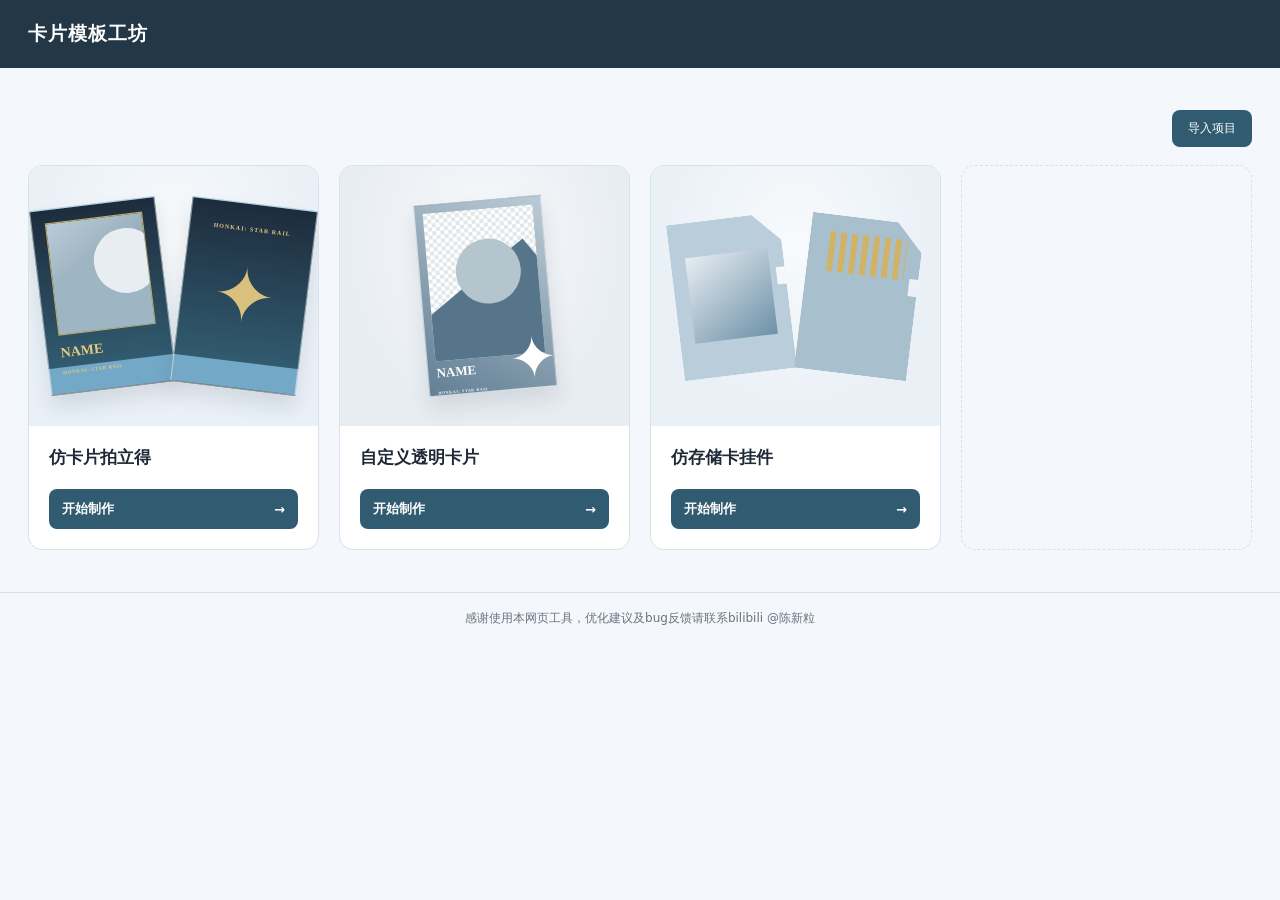
==== index.html @ 4f7d2baf "first commit" ====
<!doctype html><html lang="zh-CN"><head><meta charset="utf-8"><meta name="viewport" content="width=device-width,initial-scale=1"><title>卡片模板工坊</title><link rel="stylesheet" href="assets/studio.css"></head><body><header class="top"><h1>卡片模板工坊</h1></header><main id="home" class="home"><div class="directoryActions"><button id="importProject">导入项目</button></div><div class="templates"><article class="tile"><div class="thumb art" aria-hidden="true"><div class="sample"><div class="photo"></div><b>NAME</b><small>HONKAI: STAR RAIL</small></div><div class="sample back"></div></div><div class="tileBody"><h2>仿卡片拍立得</h2><button class="enter" data-open="polaroid">开始制作<span aria-hidden="true">→</span></button></div></article><article class="tile"><div class="thumb art art2" aria-hidden="true"><div class="sample custom"><div class="photo"></div><b>NAME</b><small>HONKAI: STAR RAIL</small><span class="star">✦</span></div></div><div class="tileBody"><h2>自定义透明卡片</h2><button class="enter" data-open="card">开始制作<span aria-hidden="true">→</span></button></div></article><article class="tile"><div class="thumb art" aria-hidden="true"><div class="storageSketch"><div class="picture"></div></div><div class="storageSketch backStorage"><div class="contacts"></div></div></div><div class="tileBody"><h2>仿存储卡挂件</h2><button class="enter" data-open="storage">开始制作<span aria-hidden="true">→</span></button></div></article><div class="empty" aria-hidden="true"></div></div></main><input id="unifiedProjectFile" type="file" accept=".json,application/json" hidden><section id="editor" class="editor" hidden><nav class="toolbar"><div class="left"><button id="goHome" class="backBtn">← 模板目录</button><span id="toolName" class="toolName"></span><button id="projectMenu" class="projectAction">项目</button><div class="historyActions"><button id="undoProject" title="撤回 Ctrl+Z" disabled aria-label="撤回">↶</button><button id="redoProject" title="重做 Ctrl+Y" disabled aria-label="重做">↷</button></div></div><div class="toolbarRight"><button id="saveProject" class="projectAction" hidden>保存项目</button><button id="openProject" class="projectAction" hidden>打开项目</button><div class="titleZoom"><label id="titleGuidesLabel" class="titleGuides" hidden><input id="titleGuides" type="checkbox" checked>显示参考线</label><button id="titleSize" class="titleSize" type="button">尺寸</button><label>预览</label><input id="titleZoomRange" type="range" min="20" max="500" value="100" aria-label="预览缩放"><input id="titleZoomNumber" type="number" min="20" max="500" value="100" aria-label="预览缩放百分比"><span>%</span><button id="titleFit">适应屏幕</button></div><button id="fullscreenBtn" class="fullscreenBtn">⛶ 全屏编辑</button><select class="quick" id="switchTool" aria-label="切换模板"><option value="polaroid">仿卡片拍立得</option><option value="card">自定义透明卡片</option><option value="storage">仿存储卡挂件</option></select></div></nav><div id="frames" class="framearea"></div></section><footer class="footer">感谢使用本网页工具，优化建议及bug反馈请联系bilibili @陈新粒</footer><script src="assets/studio.js"></script></body></html>
---- assets/studio.css ----
:root{--bg:#f4f7fb;--ink:#1f2937;--muted:#6b7280;--line:#d9e1ea;--accent:#315b70}*{box-sizing:border-box}body{margin:0;min-height:100dvh;background:var(--bg);color:var(--ink);font:14px system-ui,-apple-system,BlinkMacSystemFont,"Segoe UI",sans-serif;display:flex;flex-direction:column}button,select{font:inherit}button{cursor:pointer}.top{height:68px;flex-shrink:0;display:flex;align-items:center;padding:0 28px;background:#243746;color:white}.top h1{font-size:19px;letter-spacing:1px;font-weight:650;margin:0}.home{width:100%;max-width:1520px;margin:0 auto;padding:42px 28px;flex:1}.templates{display:grid;grid-template-columns:repeat(4,minmax(0,1fr));gap:20px}.tile{border:1px solid var(--line);border-radius:14px;background:#fff;overflow:hidden;min-width:0}.thumb{height:240px;display:flex;align-items:center;justify-content:center;gap:12px;background:#e8eef4;padding:24px}.thumb svg{height:100%;max-width:100%;display:block;filter:none}.tileBody{padding:20px}.tile h2{font-size:17px;font-weight:650;margin:0 0 20px}.enter{width:100%;border:0;border-radius:8px;background:#315b70;color:#fff;padding:11px 13px;text-align:left;display:flex;justify-content:space-between;align-items:center;font-weight:650;font-size:13px}.enter:hover{background:#26495c}.empty{border:1px dashed #d9e1ea;background:transparent;border-radius:14px;min-height:360px}.footer{flex-shrink:0;text-align:center;color:#6b7280;font-size:12px;line-height:1.8;padding:15px 18px;border-top:1px solid #d9e1ea}.editor{height:calc(100dvh - 121px);min-height:320px;display:flex;flex-direction:column}.toolbar{min-height:58px;display:flex;align-items:center;justify-content:space-between;gap:16px;padding:10px 24px;border-bottom:1px solid var(--line);background:#f4f7fb}.toolbar .left{display:flex;align-items:center;gap:18px}.backBtn{background:#e5edf5;color:#315b70;border:0;padding:9px 12px;font-size:12px;font-weight:650}.toolName{font-size:16px;font-weight:650}.quick{border:1px solid #d9e1ea;border-radius:0;background:#fff;padding:8px;color:#315b70;font-size:12px}.framearea{flex:1;min-height:0}.framearea iframe{display:block;width:100%;height:100%;border:0}button:focus-visible,select:focus-visible{outline:2px solid #5d97b3;outline-offset:3px}[hidden]{display:none!important}@media(max-width:1100px){.templates{gap:14px}.thumb{height:200px;padding:16px}.tileBody{padding:16px}.tile h2{font-size:15px}}@media(max-width:800px){.templates{grid-template-columns:repeat(2,minmax(0,1fr))}.home{padding:24px 18px}.thumb{height:220px}.top{padding:0 18px}.toolbar{padding:10px 14px}.toolbar .left{gap:10px}.toolName{font-size:13px}.footer{font-size:11px}.editor{height:calc(100dvh - 121px)}}@media(max-width:430px){.templates{grid-template-columns:1fr}.thumb{height:240px}.empty{min-height:180px}.quick{max-width:130px}}

.art{height:258px;background:#e9f0f6;display:flex;align-items:center;justify-content:center;gap:15px;overflow:hidden;position:relative}.art:before{content:'';position:absolute;inset:0;background:radial-gradient(ellipse at 50% 30%,#ffffffb0,transparent 70%)}.art2{background:#e8edf2}.sample{position:relative;width:126px;height:186px;background:linear-gradient(#1d2c3c 0%,#315b70 86%,#73a9c7 86%);box-shadow:0 12px 20px #24374620;border:1px solid #ffffff7a;transform:rotate(-7deg);padding:13px;color:#e4c97e}.sample .photo{height:113px;background:linear-gradient(145deg,#bacbd6,#718ea2);position:relative;overflow:hidden;border:1px solid #c6ac65}.photo:before{content:'';position:absolute;inset:40% -30% -30%;transform:rotate(-35deg);background:#9eb6c4}.photo:after{content:'';position:absolute;width:65px;height:65px;border-radius:50%;background:#e7edf1;left:45%;top:12%}.sample b{font:700 14px Georgia;display:block;margin-top:10px}.sample small{font:700 5px Georgia;letter-spacing:.6px}.back{transform:rotate(7deg);display:flex;align-items:center;justify-content:center}.back:before{content:'✦';font-size:75px;color:#dac07e}.back:after{content:'HONKAI: STAR RAIL';position:absolute;top:22px;font:700 6px Georgia;letter-spacing:1px}.sample.custom{width:128px;height:192px;transform:rotate(-5deg);background:linear-gradient(35deg,#627f94,#bccbd6);padding:8px;z-index:1;color:#fff}.custom .photo{height:148px;border:0;background:repeating-conic-gradient(#e2e7ea 0% 25%,#fff 0% 50%) 0/8px 8px}.custom .photo:before{background:#56758a;inset:50% -30% -20%}.custom .photo:after{background:#b5c5ce;top:20%;left:25%}.custom b{margin-top:4px;font-size:13px}.custom small{font-size:4px}.custom .star{position:absolute;font-size:58px;right:-4px;bottom:0;color:#fff;line-height:1}.backBtn{background:#e5edf5;color:#315b70;border:0;border-radius:9px;padding:9px 12px;font-size:12px;font-weight:650}.art{height:230px}
body{display:block;min-height:0}.top{display:flex!important}.editor{height:auto;min-height:0;display:block}.framearea{height:auto}.framearea iframe{display:block;width:100%;height:800px;border:0;overflow:hidden}.footer{position:static;flex:none;margin:0}.home{min-height:0;padding-bottom:42px}.toolbar{flex-wrap:wrap}.toolbarRight{display:flex;gap:8px;align-items:center}.fullscreenBtn{background:#315b70;color:#fff;border:0;padding:9px 12px;font-size:12px}.editor:fullscreen{background:#f4f7fb;width:100vw;height:100vh;overflow:auto}.editor.fullscreenFallback{position:fixed;inset:0;z-index:100;background:#f4f7fb;width:100vw;height:100dvh;overflow:auto}.thumb{height:260px;overflow:hidden}.thumb.art{height:260px}.sample{flex-shrink:0}.sample:not(.custom){width:126px;height:186px}.sample.custom{width:128px;height:192px}.storageSketch{width:115px;height:157px;background:#bacddb;clip-path:polygon(0 0,76% 0,100% 18%,100% 35%,92% 35%,92% 46%,100% 46%,100% 100%,0 100%);position:relative;transform:rotate(-7deg)}.storageSketch.backStorage{transform:rotate(7deg);background:#a8bfce}.storageSketch .picture{position:absolute;left:15px;right:15px;top:35px;height:86px;background:linear-gradient(145deg,#e6edf2,#6d90a7)}.storageSketch .contacts{position:absolute;left:20px;right:15px;top:17px;height:40px;background:repeating-linear-gradient(90deg,#d0b366 0 6px,transparent 6px 11px)}@media(max-width:1100px){.thumb,.thumb.art{height:225px}.sample:not(.custom){width:102px;height:150px}.sample .photo{height:88px}.sample b{font-size:11px}.sample.custom{width:108px;height:162px}.sample.custom .photo{height:124px}.storageSketch{width:93px;height:127px}}@media(max-width:800px){.thumb,.thumb.art{height:250px}}
.editor{height:auto!important;min-height:0!important}.framearea iframe{height:calc(100dvh - 160px)!important;min-height:400px!important;display:block;overflow:hidden!important}.editor:fullscreen,.editor.fullscreenFallback{display:flex!important;flex-direction:column!important;height:100dvh!important;min-height:0!important;overflow:hidden!important}.editor:fullscreen .toolbar,.editor.fullscreenFallback .toolbar{flex:0 0 auto}.editor:fullscreen .framearea,.editor.fullscreenFallback .framearea{flex:1;min-height:0}.editor:fullscreen iframe,.editor.fullscreenFallback iframe{height:100%!important;min-height:0!important}.footer{position:static!important}@media(max-height:600px){.framearea iframe{min-height:320px!important}}
.top{position:relative;padding-right:125px!important}.headerToggle{position:absolute;right:24px;top:50%;transform:translateY(-50%);padding:7px 11px;border:1px solid #ffffff55;background:transparent;color:#fff;font-size:12px;cursor:pointer}.top.headerCollapsed{height:28px!important;min-height:28px!important;justify-content:flex-end}.top.headerCollapsed h1{display:none}.top.headerCollapsed .headerToggle{font-size:11px;padding:2px 8px}.editor:fullscreen #goHome,.editor.fullscreenFallback #goHome{display:none!important}.framearea iframe{height:calc(100dvh - 160px + var(--header-saving,0px))!important}.editor:fullscreen iframe,.editor.fullscreenFallback iframe{height:100%!important}
.top{padding-right:28px!important}.toolbarRight{flex-wrap:wrap}.titleZoom{display:flex;align-items:center;gap:6px;color:#526879;font-size:12px}.titleZoom input[type=range]{width:100px;accent-color:#315b70}.titleZoom input[type=number]{width:62px;padding:6px;border:1px solid #d9e1ea;background:#fff}.titleZoom button{border:1px solid #d9e1ea;padding:7px 9px;background:#fff;color:#315b70;font-size:12px}@media(max-width:700px){.titleZoom input[type=range]{width:60px}}
.titleZoom{gap:9px}.titleGuides{display:flex;align-items:center;gap:5px;white-space:nowrap;font-size:12px}.titleGuides input{accent-color:#315b70}.titleZoom .titleSize{background:transparent;border:0;border-right:1px solid #d9e1ea;padding:5px 12px 5px 0;color:#526879;white-space:nowrap;font-size:12px}.titleSize:disabled{cursor:default;opacity:1}.titleZoom label{white-space:nowrap}@media(max-width:800px){.toolbarRight{justify-content:flex-end}.titleZoom{flex-wrap:wrap}}
.historyActions{display:flex;gap:6px}.historyActions button,.projectAction,.directoryActions button{border:1px solid #d9e1ea;background:#fff;color:#315b70;padding:7px 10px;font-size:12px;cursor:pointer}.historyActions button:disabled{opacity:.35;cursor:default}.directoryActions{display:flex;justify-content:flex-end;margin:0 0 18px}.directoryActions button{border-radius:8px;background:#315b70;color:#fff;border:0;padding:10px 16px}.toolbar .left{flex-wrap:wrap;gap:10px}.toolbarRight{gap:7px}
.historyActions button{width:32px;height:30px;padding:3px;font-size:20px;line-height:1}.toolbar .left{gap:8px}.toolbar .left>.projectAction{font-size:12px;padding:7px 13px}.projectAction[hidden]{display:none!important}
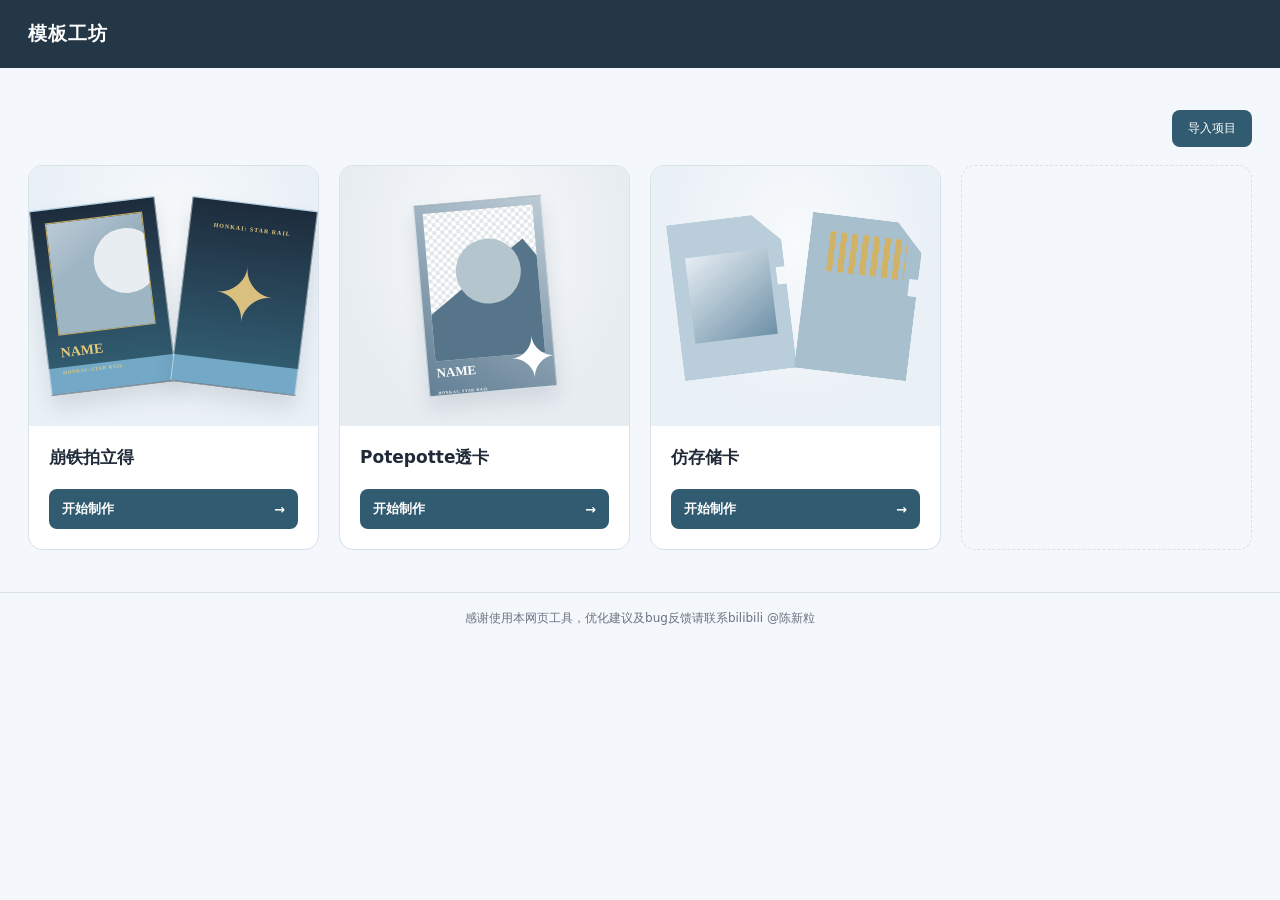
==== commit 1c011c70: "reorganize the codes" ====
--- a/index.html
+++ b/index.html
@@ -1 +1,99 @@
-<!doctype html><html lang="zh-CN"><head><meta charset="utf-8"><meta name="viewport" content="width=device-width,initial-scale=1"><title>卡片模板工坊</title><link rel="stylesheet" href="assets/studio.css"></head><body><header class="top"><h1>卡片模板工坊</h1></header><main id="home" class="home"><div class="directoryActions"><button id="importProject">导入项目</button></div><div class="templates"><article class="tile"><div class="thumb art" aria-hidden="true"><div class="sample"><div class="photo"></div><b>NAME</b><small>HONKAI: STAR RAIL</small></div><div class="sample back"></div></div><div class="tileBody"><h2>仿卡片拍立得</h2><button class="enter" data-open="polaroid">开始制作<span aria-hidden="true">→</span></button></div></article><article class="tile"><div class="thumb art art2" aria-hidden="true"><div class="sample custom"><div class="photo"></div><b>NAME</b><small>HONKAI: STAR RAIL</small><span class="star">✦</span></div></div><div class="tileBody"><h2>自定义透明卡片</h2><button class="enter" data-open="card">开始制作<span aria-hidden="true">→</span></button></div></article><article class="tile"><div class="thumb art" aria-hidden="true"><div class="storageSketch"><div class="picture"></div></div><div class="storageSketch backStorage"><div class="contacts"></div></div></div><div class="tileBody"><h2>仿存储卡挂件</h2><button class="enter" data-open="storage">开始制作<span aria-hidden="true">→</span></button></div></article><div class="empty" aria-hidden="true"></div></div></main><input id="unifiedProjectFile" type="file" accept=".json,application/json" hidden><section id="editor" class="editor" hidden><nav class="toolbar"><div class="left"><button id="goHome" class="backBtn">← 模板目录</button><span id="toolName" class="toolName"></span><button id="projectMenu" class="projectAction">项目</button><div class="historyActions"><button id="undoProject" title="撤回 Ctrl+Z" disabled aria-label="撤回">↶</button><button id="redoProject" title="重做 Ctrl+Y" disabled aria-label="重做">↷</button></div></div><div class="toolbarRight"><button id="saveProject" class="projectAction" hidden>保存项目</button><button id="openProject" class="projectAction" hidden>打开项目</button><div class="titleZoom"><label id="titleGuidesLabel" class="titleGuides" hidden><input id="titleGuides" type="checkbox" checked>显示参考线</label><button id="titleSize" class="titleSize" type="button">尺寸</button><label>预览</label><input id="titleZoomRange" type="range" min="20" max="500" value="100" aria-label="预览缩放"><input id="titleZoomNumber" type="number" min="20" max="500" value="100" aria-label="预览缩放百分比"><span>%</span><button id="titleFit">适应屏幕</button></div><button id="fullscreenBtn" class="fullscreenBtn">⛶ 全屏编辑</button><select class="quick" id="switchTool" aria-label="切换模板"><option value="polaroid">仿卡片拍立得</option><option value="card">自定义透明卡片</option><option value="storage">仿存储卡挂件</option></select></div></nav><div id="frames" class="framearea"></div></section><footer class="footer">感谢使用本网页工具，优化建议及bug反馈请联系bilibili @陈新粒</footer><script src="assets/studio.js"></script></body></html>+<!doctype html>
+<html lang="zh-CN">
+    <head>
+        <meta charset="utf-8">
+        <meta name="viewport" content="width=device-width,initial-scale=1">
+        <title>模板工坊</title>
+        <link rel="stylesheet" href="assets/studio.css">
+    </head>
+    <body>
+        <header class="top">
+            <h1>模板工坊</h1>
+        </header>
+        <main id="home" class="home">
+            <div class="directoryActions">
+                <button id="importProject">导入项目</button>
+            </div>
+            <div class="templates">
+                <article class="tile">
+                    <div class="thumb art" aria-hidden="true">
+                        <div class="sample">
+                            <div class="photo"></div>
+                            <b>NAME</b>
+                            <small>HONKAI: STAR RAIL</small>
+                        </div>
+                        <div class="sample back"></div>
+                    </div>
+                    <div class="tileBody">
+                        <h2>崩铁拍立得</h2>
+                        <button class="enter" data-open="polaroid">开始制作<span aria-hidden="true">→</span></button>
+                    </div>
+                </article>
+                <article class="tile">
+                    <div class="thumb art art2" aria-hidden="true">
+                        <div class="sample custom">
+                            <div class="photo"></div>
+                            <b>NAME</b>
+                            <small>HONKAI: STAR RAIL</small>
+                            <span class="star">✦</span></div>
+                        </div>
+                            <div class="tileBody">
+                                <h2>Potepotte透卡</h2>
+                                <button class="enter" data-open="card">开始制作<span aria-hidden="true">→</span></button>
+                            </div>
+                        </article>
+                        <article class="tile">
+                            <div class="thumb art" aria-hidden="true">
+                                <div class="storageSketch">
+                                    <div class="picture"></div>
+                                </div>
+                                <div class="storageSketch backStorage">
+                                    <div class="contacts"></div>
+                                </div>
+                            </div>
+                            <div class="tileBody">
+                                <h2>仿存储卡</h2>
+                                <button class="enter" data-open="storage">开始制作<span aria-hidden="true">→</span></button>
+                            </div>
+                        </article>
+                        <div class="empty" aria-hidden="true"></div>
+                    </div>
+                </main>
+                <input id="unifiedProjectFile" type="file" accept=".json,application/json" hidden>
+                <section id="editor" class="editor" hidden>
+                    <nav class="toolbar">
+                        <div class="left">
+                            <button id="goHome" class="backBtn">←</button>
+                            <span id="toolName" class="toolName"></span>
+                            <button id="projectMenu" class="projectAction">项目</button>
+                            <div class="historyActions">
+                                <button id="undoProject" title="撤回 Ctrl+Z" disabled aria-label="撤回">↶</button>
+                                <button id="redoProject" title="重做 Ctrl+Y" disabled aria-label="重做">↷</button>
+                            </div>
+                        </div>
+                        <div class="toolbarRight">
+                            <button id="saveProject" class="projectAction" hidden>保存项目</button>
+                            <button id="openProject" class="projectAction" hidden>打开项目</button>
+                            <div class="titleZoom">
+                                <label id="titleGuidesLabel" class="titleGuides" hidden>
+                                    <input id="titleGuides" type="checkbox" checked>显示参考线</label>
+                                    <button id="titleSize" class="titleSize" type="button">尺寸</button>
+                                    <label>预览</label>
+                                    <input id="titleZoomRange" type="range" min="20" max="500" value="100" aria-label="预览缩放">
+                                    <input id="titleZoomNumber" type="number" min="20" max="500" value="100" aria-label="预览缩放百分比">
+                                    <span>%</span>
+                                    <button id="titleFit">适应屏幕</button>
+                                </div>
+                                <button id="fullscreenBtn" class="fullscreenBtn">⛶ 全屏编辑</button><select class="quick" id="switchTool" aria-label="切换模板">
+                                    <option value="polaroid">崩铁拍立得</option>
+                                    <option value="card">Potepotte透卡</option>
+                                    <option value="storage">仿存储卡</option>
+                                </select>
+                            </div>
+                        </nav>
+                        <div id="frames" class="framearea"></div>
+                    </section>
+                    <footer class="footer">感谢使用本网页工具，优化建议及bug反馈请联系bilibili @陈新粒</footer>
+                    <script src="assets/studio.js"></script>
+    </body>
+</html>
--- a/assets/studio.css
+++ b/assets/studio.css
@@ -1,11 +1,846 @@
-
-:root{--bg:#f4f7fb;--ink:#1f2937;--muted:#6b7280;--line:#d9e1ea;--accent:#315b70}*{box-sizing:border-box}body{margin:0;min-height:100dvh;background:var(--bg);color:var(--ink);font:14px system-ui,-apple-system,BlinkMacSystemFont,"Segoe UI",sans-serif;display:flex;flex-direction:column}button,select{font:inherit}button{cursor:pointer}.top{height:68px;flex-shrink:0;display:flex;align-items:center;padding:0 28px;background:#243746;color:white}.top h1{font-size:19px;letter-spacing:1px;font-weight:650;margin:0}.home{width:100%;max-width:1520px;margin:0 auto;padding:42px 28px;flex:1}.templates{display:grid;grid-template-columns:repeat(4,minmax(0,1fr));gap:20px}.tile{border:1px solid var(--line);border-radius:14px;background:#fff;overflow:hidden;min-width:0}.thumb{height:240px;display:flex;align-items:center;justify-content:center;gap:12px;background:#e8eef4;padding:24px}.thumb svg{height:100%;max-width:100%;display:block;filter:none}.tileBody{padding:20px}.tile h2{font-size:17px;font-weight:650;margin:0 0 20px}.enter{width:100%;border:0;border-radius:8px;background:#315b70;color:#fff;padding:11px 13px;text-align:left;display:flex;justify-content:space-between;align-items:center;font-weight:650;font-size:13px}.enter:hover{background:#26495c}.empty{border:1px dashed #d9e1ea;background:transparent;border-radius:14px;min-height:360px}.footer{flex-shrink:0;text-align:center;color:#6b7280;font-size:12px;line-height:1.8;padding:15px 18px;border-top:1px solid #d9e1ea}.editor{height:calc(100dvh - 121px);min-height:320px;display:flex;flex-direction:column}.toolbar{min-height:58px;display:flex;align-items:center;justify-content:space-between;gap:16px;padding:10px 24px;border-bottom:1px solid var(--line);background:#f4f7fb}.toolbar .left{display:flex;align-items:center;gap:18px}.backBtn{background:#e5edf5;color:#315b70;border:0;padding:9px 12px;font-size:12px;font-weight:650}.toolName{font-size:16px;font-weight:650}.quick{border:1px solid #d9e1ea;border-radius:0;background:#fff;padding:8px;color:#315b70;font-size:12px}.framearea{flex:1;min-height:0}.framearea iframe{display:block;width:100%;height:100%;border:0}button:focus-visible,select:focus-visible{outline:2px solid #5d97b3;outline-offset:3px}[hidden]{display:none!important}@media(max-width:1100px){.templates{gap:14px}.thumb{height:200px;padding:16px}.tileBody{padding:16px}.tile h2{font-size:15px}}@media(max-width:800px){.templates{grid-template-columns:repeat(2,minmax(0,1fr))}.home{padding:24px 18px}.thumb{height:220px}.top{padding:0 18px}.toolbar{padding:10px 14px}.toolbar .left{gap:10px}.toolName{font-size:13px}.footer{font-size:11px}.editor{height:calc(100dvh - 121px)}}@media(max-width:430px){.templates{grid-template-columns:1fr}.thumb{height:240px}.empty{min-height:180px}.quick{max-width:130px}}
-
-.art{height:258px;background:#e9f0f6;display:flex;align-items:center;justify-content:center;gap:15px;overflow:hidden;position:relative}.art:before{content:'';position:absolute;inset:0;background:radial-gradient(ellipse at 50% 30%,#ffffffb0,transparent 70%)}.art2{background:#e8edf2}.sample{position:relative;width:126px;height:186px;background:linear-gradient(#1d2c3c 0%,#315b70 86%,#73a9c7 86%);box-shadow:0 12px 20px #24374620;border:1px solid #ffffff7a;transform:rotate(-7deg);padding:13px;color:#e4c97e}.sample .photo{height:113px;background:linear-gradient(145deg,#bacbd6,#718ea2);position:relative;overflow:hidden;border:1px solid #c6ac65}.photo:before{content:'';position:absolute;inset:40% -30% -30%;transform:rotate(-35deg);background:#9eb6c4}.photo:after{content:'';position:absolute;width:65px;height:65px;border-radius:50%;background:#e7edf1;left:45%;top:12%}.sample b{font:700 14px Georgia;display:block;margin-top:10px}.sample small{font:700 5px Georgia;letter-spacing:.6px}.back{transform:rotate(7deg);display:flex;align-items:center;justify-content:center}.back:before{content:'✦';font-size:75px;color:#dac07e}.back:after{content:'HONKAI: STAR RAIL';position:absolute;top:22px;font:700 6px Georgia;letter-spacing:1px}.sample.custom{width:128px;height:192px;transform:rotate(-5deg);background:linear-gradient(35deg,#627f94,#bccbd6);padding:8px;z-index:1;color:#fff}.custom .photo{height:148px;border:0;background:repeating-conic-gradient(#e2e7ea 0% 25%,#fff 0% 50%) 0/8px 8px}.custom .photo:before{background:#56758a;inset:50% -30% -20%}.custom .photo:after{background:#b5c5ce;top:20%;left:25%}.custom b{margin-top:4px;font-size:13px}.custom small{font-size:4px}.custom .star{position:absolute;font-size:58px;right:-4px;bottom:0;color:#fff;line-height:1}.backBtn{background:#e5edf5;color:#315b70;border:0;border-radius:9px;padding:9px 12px;font-size:12px;font-weight:650}.art{height:230px}
-body{display:block;min-height:0}.top{display:flex!important}.editor{height:auto;min-height:0;display:block}.framearea{height:auto}.framearea iframe{display:block;width:100%;height:800px;border:0;overflow:hidden}.footer{position:static;flex:none;margin:0}.home{min-height:0;padding-bottom:42px}.toolbar{flex-wrap:wrap}.toolbarRight{display:flex;gap:8px;align-items:center}.fullscreenBtn{background:#315b70;color:#fff;border:0;padding:9px 12px;font-size:12px}.editor:fullscreen{background:#f4f7fb;width:100vw;height:100vh;overflow:auto}.editor.fullscreenFallback{position:fixed;inset:0;z-index:100;background:#f4f7fb;width:100vw;height:100dvh;overflow:auto}.thumb{height:260px;overflow:hidden}.thumb.art{height:260px}.sample{flex-shrink:0}.sample:not(.custom){width:126px;height:186px}.sample.custom{width:128px;height:192px}.storageSketch{width:115px;height:157px;background:#bacddb;clip-path:polygon(0 0,76% 0,100% 18%,100% 35%,92% 35%,92% 46%,100% 46%,100% 100%,0 100%);position:relative;transform:rotate(-7deg)}.storageSketch.backStorage{transform:rotate(7deg);background:#a8bfce}.storageSketch .picture{position:absolute;left:15px;right:15px;top:35px;height:86px;background:linear-gradient(145deg,#e6edf2,#6d90a7)}.storageSketch .contacts{position:absolute;left:20px;right:15px;top:17px;height:40px;background:repeating-linear-gradient(90deg,#d0b366 0 6px,transparent 6px 11px)}@media(max-width:1100px){.thumb,.thumb.art{height:225px}.sample:not(.custom){width:102px;height:150px}.sample .photo{height:88px}.sample b{font-size:11px}.sample.custom{width:108px;height:162px}.sample.custom .photo{height:124px}.storageSketch{width:93px;height:127px}}@media(max-width:800px){.thumb,.thumb.art{height:250px}}
-.editor{height:auto!important;min-height:0!important}.framearea iframe{height:calc(100dvh - 160px)!important;min-height:400px!important;display:block;overflow:hidden!important}.editor:fullscreen,.editor.fullscreenFallback{display:flex!important;flex-direction:column!important;height:100dvh!important;min-height:0!important;overflow:hidden!important}.editor:fullscreen .toolbar,.editor.fullscreenFallback .toolbar{flex:0 0 auto}.editor:fullscreen .framearea,.editor.fullscreenFallback .framearea{flex:1;min-height:0}.editor:fullscreen iframe,.editor.fullscreenFallback iframe{height:100%!important;min-height:0!important}.footer{position:static!important}@media(max-height:600px){.framearea iframe{min-height:320px!important}}
-.top{position:relative;padding-right:125px!important}.headerToggle{position:absolute;right:24px;top:50%;transform:translateY(-50%);padding:7px 11px;border:1px solid #ffffff55;background:transparent;color:#fff;font-size:12px;cursor:pointer}.top.headerCollapsed{height:28px!important;min-height:28px!important;justify-content:flex-end}.top.headerCollapsed h1{display:none}.top.headerCollapsed .headerToggle{font-size:11px;padding:2px 8px}.editor:fullscreen #goHome,.editor.fullscreenFallback #goHome{display:none!important}.framearea iframe{height:calc(100dvh - 160px + var(--header-saving,0px))!important}.editor:fullscreen iframe,.editor.fullscreenFallback iframe{height:100%!important}
-.top{padding-right:28px!important}.toolbarRight{flex-wrap:wrap}.titleZoom{display:flex;align-items:center;gap:6px;color:#526879;font-size:12px}.titleZoom input[type=range]{width:100px;accent-color:#315b70}.titleZoom input[type=number]{width:62px;padding:6px;border:1px solid #d9e1ea;background:#fff}.titleZoom button{border:1px solid #d9e1ea;padding:7px 9px;background:#fff;color:#315b70;font-size:12px}@media(max-width:700px){.titleZoom input[type=range]{width:60px}}
-.titleZoom{gap:9px}.titleGuides{display:flex;align-items:center;gap:5px;white-space:nowrap;font-size:12px}.titleGuides input{accent-color:#315b70}.titleZoom .titleSize{background:transparent;border:0;border-right:1px solid #d9e1ea;padding:5px 12px 5px 0;color:#526879;white-space:nowrap;font-size:12px}.titleSize:disabled{cursor:default;opacity:1}.titleZoom label{white-space:nowrap}@media(max-width:800px){.toolbarRight{justify-content:flex-end}.titleZoom{flex-wrap:wrap}}
-.historyActions{display:flex;gap:6px}.historyActions button,.projectAction,.directoryActions button{border:1px solid #d9e1ea;background:#fff;color:#315b70;padding:7px 10px;font-size:12px;cursor:pointer}.historyActions button:disabled{opacity:.35;cursor:default}.directoryActions{display:flex;justify-content:flex-end;margin:0 0 18px}.directoryActions button{border-radius:8px;background:#315b70;color:#fff;border:0;padding:10px 16px}.toolbar .left{flex-wrap:wrap;gap:10px}.toolbarRight{gap:7px}
-.historyActions button{width:32px;height:30px;padding:3px;font-size:20px;line-height:1}.toolbar .left{gap:8px}.toolbar .left>.projectAction{font-size:12px;padding:7px 13px}.projectAction[hidden]{display:none!important}+:root {
+  --bg: #f4f7fb;
+  --ink: #1f2937;
+  --muted: #6b7280;
+  --line: #d9e1ea;
+  --accent: #315b70
+}
+
+* {
+  box-sizing: border-box
+}
+
+body {
+  margin: 0;
+  min-height: 100dvh;
+  background: var(--bg);
+  color: var(--ink);
+  font: 14px system-ui, -apple-system, BlinkMacSystemFont, "Segoe UI", sans-serif;
+  display: flex;
+  flex-direction: column
+}
+
+button,
+select {
+  font: inherit
+}
+
+button {
+  cursor: pointer
+}
+
+.top {
+  height: 68px;
+  flex-shrink: 0;
+  display: flex;
+  align-items: center;
+  padding: 0 28px;
+  background: #243746;
+  color: white
+}
+
+.top h1 {
+  font-size: 19px;
+  letter-spacing: 1px;
+  font-weight: 650;
+  margin: 0
+}
+
+.home {
+  width: 100%;
+  max-width: 1520px;
+  margin: 0 auto;
+  padding: 42px 28px;
+  flex: 1
+}
+
+.templates {
+  display: grid;
+  grid-template-columns: repeat(4, minmax(0, 1fr));
+  gap: 20px
+}
+
+.tile {
+  border: 1px solid var(--line);
+  border-radius: 14px;
+  background: #fff;
+  overflow: hidden;
+  min-width: 0
+}
+
+.thumb {
+  height: 240px;
+  display: flex;
+  align-items: center;
+  justify-content: center;
+  gap: 12px;
+  background: #e8eef4;
+  padding: 24px
+}
+
+.thumb svg {
+  height: 100%;
+  max-width: 100%;
+  display: block;
+  filter: none
+}
+
+.tileBody {
+  padding: 20px
+}
+
+.tile h2 {
+  font-size: 17px;
+  font-weight: 650;
+  margin: 0 0 20px
+}
+
+.enter {
+  width: 100%;
+  border: 0;
+  border-radius: 8px;
+  background: #315b70;
+  color: #fff;
+  padding: 11px 13px;
+  text-align: left;
+  display: flex;
+  justify-content: space-between;
+  align-items: center;
+  font-weight: 650;
+  font-size: 13px
+}
+
+.enter:hover {
+  background: #26495c
+}
+
+.empty {
+  border: 1px dashed #d9e1ea;
+  background: transparent;
+  border-radius: 14px;
+  min-height: 360px
+}
+
+.footer {
+  flex-shrink: 0;
+  text-align: center;
+  color: #6b7280;
+  font-size: 12px;
+  line-height: 1.8;
+  padding: 15px 18px;
+  border-top: 1px solid #d9e1ea
+}
+
+.editor {
+  height: calc(100dvh - 121px);
+  min-height: 320px;
+  display: flex;
+  flex-direction: column
+}
+
+.toolbar {
+  min-height: 58px;
+  display: flex;
+  align-items: center;
+  justify-content: space-between;
+  gap: 16px;
+  padding: 10px 24px;
+  border-bottom: 1px solid var(--line);
+  background: #f4f7fb
+}
+
+.toolbar .left {
+  display: flex;
+  align-items: center;
+  gap: 18px
+}
+
+.backBtn {
+  background: #e5edf5;
+  color: #315b70;
+  border: 0;
+  padding: 9px 12px;
+  font-size: 12px;
+  font-weight: 650
+}
+
+.toolName {
+  font-size: 16px;
+  font-weight: 650
+}
+
+.quick {
+  border: 1px solid #d9e1ea;
+  border-radius: 0;
+  background: #fff;
+  padding: 8px;
+  color: #315b70;
+  font-size: 12px
+}
+
+.framearea {
+  flex: 1;
+  min-height: 0
+}
+
+.framearea iframe {
+  display: block;
+  width: 100%;
+  height: 100%;
+  border: 0
+}
+
+button:focus-visible,
+select:focus-visible {
+  outline: 2px solid #5d97b3;
+  outline-offset: 3px
+}
+
+[hidden] {
+  display: none !important
+}
+
+@media(max-width:1100px) {
+  .templates {
+    gap: 14px
+  }
+
+  .thumb {
+    height: 200px;
+    padding: 16px
+  }
+
+  .tileBody {
+    padding: 16px
+  }
+
+  .tile h2 {
+    font-size: 15px
+  }
+}
+
+@media(max-width:800px) {
+  .templates {
+    grid-template-columns: repeat(2, minmax(0, 1fr))
+  }
+
+  .home {
+    padding: 24px 18px
+  }
+
+  .thumb {
+    height: 220px
+  }
+
+  .top {
+    padding: 0 18px
+  }
+
+  .toolbar {
+    padding: 10px 14px
+  }
+
+  .toolbar .left {
+    gap: 10px
+  }
+
+  .toolName {
+    font-size: 13px
+  }
+
+  .footer {
+    font-size: 11px
+  }
+
+  .editor {
+    height: calc(100dvh - 121px)
+  }
+}
+
+@media(max-width:430px) {
+  .templates {
+    grid-template-columns: 1fr
+  }
+
+  .thumb {
+    height: 240px
+  }
+
+  .empty {
+    min-height: 180px
+  }
+
+  .quick {
+    max-width: 130px
+  }
+}
+
+.art {
+  height: 258px;
+  background: #e9f0f6;
+  display: flex;
+  align-items: center;
+  justify-content: center;
+  gap: 15px;
+  overflow: hidden;
+  position: relative
+}
+
+.art:before {
+  content: '';
+  position: absolute;
+  inset: 0;
+  background: radial-gradient(ellipse at 50% 30%, #ffffffb0, transparent 70%)
+}
+
+.art2 {
+  background: #e8edf2
+}
+
+.sample {
+  position: relative;
+  width: 126px;
+  height: 186px;
+  background: linear-gradient(#1d2c3c 0%, #315b70 86%, #73a9c7 86%);
+  box-shadow: 0 12px 20px #24374620;
+  border: 1px solid #ffffff7a;
+  transform: rotate(-7deg);
+  padding: 13px;
+  color: #e4c97e
+}
+
+.sample .photo {
+  height: 113px;
+  background: linear-gradient(145deg, #bacbd6, #718ea2);
+  position: relative;
+  overflow: hidden;
+  border: 1px solid #c6ac65
+}
+
+.photo:before {
+  content: '';
+  position: absolute;
+  inset: 40% -30% -30%;
+  transform: rotate(-35deg);
+  background: #9eb6c4
+}
+
+.photo:after {
+  content: '';
+  position: absolute;
+  width: 65px;
+  height: 65px;
+  border-radius: 50%;
+  background: #e7edf1;
+  left: 45%;
+  top: 12%
+}
+
+.sample b {
+  font: 700 14px Georgia;
+  display: block;
+  margin-top: 10px
+}
+
+.sample small {
+  font: 700 5px Georgia;
+  letter-spacing: .6px
+}
+
+.back {
+  transform: rotate(7deg);
+  display: flex;
+  align-items: center;
+  justify-content: center
+}
+
+.back:before {
+  content: '✦';
+  font-size: 75px;
+  color: #dac07e
+}
+
+.back:after {
+  content: 'HONKAI: STAR RAIL';
+  position: absolute;
+  top: 22px;
+  font: 700 6px Georgia;
+  letter-spacing: 1px
+}
+
+.sample.custom {
+  width: 128px;
+  height: 192px;
+  transform: rotate(-5deg);
+  background: linear-gradient(35deg, #627f94, #bccbd6);
+  padding: 8px;
+  z-index: 1;
+  color: #fff
+}
+
+.custom .photo {
+  height: 148px;
+  border: 0;
+  background: repeating-conic-gradient(#e2e7ea 0% 25%, #fff 0% 50%) 0/8px 8px
+}
+
+.custom .photo:before {
+  background: #56758a;
+  inset: 50% -30% -20%
+}
+
+.custom .photo:after {
+  background: #b5c5ce;
+  top: 20%;
+  left: 25%
+}
+
+.custom b {
+  margin-top: 4px;
+  font-size: 13px
+}
+
+.custom small {
+  font-size: 4px
+}
+
+.custom .star {
+  position: absolute;
+  font-size: 58px;
+  right: -4px;
+  bottom: 0;
+  color: #fff;
+  line-height: 1
+}
+
+.backBtn {
+  background: #e5edf5;
+  color: #315b70;
+  border: 0;
+  border-radius: 9px;
+  padding: 9px 12px;
+  font-size: 12px;
+  font-weight: 650
+}
+
+.art {
+  height: 230px
+}
+
+body {
+  display: block;
+  min-height: 0
+}
+
+.top {
+  display: flex !important
+}
+
+.editor {
+  height: auto;
+  min-height: 0;
+  display: block
+}
+
+.framearea {
+  height: auto
+}
+
+.framearea iframe {
+  display: block;
+  width: 100%;
+  height: 800px;
+  border: 0;
+  overflow: hidden
+}
+
+.footer {
+  position: static;
+  flex: none;
+  margin: 0
+}
+
+.home {
+  min-height: 0;
+  padding-bottom: 42px
+}
+
+.toolbar {
+  flex-wrap: wrap
+}
+
+.toolbarRight {
+  display: flex;
+  gap: 8px;
+  align-items: center
+}
+
+.fullscreenBtn {
+  background: #315b70;
+  color: #fff;
+  border: 0;
+  padding: 9px 12px;
+  font-size: 12px
+}
+
+.editor:fullscreen {
+  background: #f4f7fb;
+  width: 100vw;
+  height: 100vh;
+  overflow: auto
+}
+
+.editor.fullscreenFallback {
+  position: fixed;
+  inset: 0;
+  z-index: 100;
+  background: #f4f7fb;
+  width: 100vw;
+  height: 100dvh;
+  overflow: auto
+}
+
+.thumb {
+  height: 260px;
+  overflow: hidden
+}
+
+.thumb.art {
+  height: 260px
+}
+
+.sample {
+  flex-shrink: 0
+}
+
+.sample:not(.custom) {
+  width: 126px;
+  height: 186px
+}
+
+.sample.custom {
+  width: 128px;
+  height: 192px
+}
+
+.storageSketch {
+  width: 115px;
+  height: 157px;
+  background: #bacddb;
+  clip-path: polygon(0 0, 76% 0, 100% 18%, 100% 35%, 92% 35%, 92% 46%, 100% 46%, 100% 100%, 0 100%);
+  position: relative;
+  transform: rotate(-7deg)
+}
+
+.storageSketch.backStorage {
+  transform: rotate(7deg);
+  background: #a8bfce
+}
+
+.storageSketch .picture {
+  position: absolute;
+  left: 15px;
+  right: 15px;
+  top: 35px;
+  height: 86px;
+  background: linear-gradient(145deg, #e6edf2, #6d90a7)
+}
+
+.storageSketch .contacts {
+  position: absolute;
+  left: 20px;
+  right: 15px;
+  top: 17px;
+  height: 40px;
+  background: repeating-linear-gradient(90deg, #d0b366 0 6px, transparent 6px 11px)
+}
+
+@media(max-width:1100px) {
+
+  .thumb,
+  .thumb.art {
+    height: 225px
+  }
+
+  .sample:not(.custom) {
+    width: 102px;
+    height: 150px
+  }
+
+  .sample .photo {
+    height: 88px
+  }
+
+  .sample b {
+    font-size: 11px
+  }
+
+  .sample.custom {
+    width: 108px;
+    height: 162px
+  }
+
+  .sample.custom .photo {
+    height: 124px
+  }
+
+  .storageSketch {
+    width: 93px;
+    height: 127px
+  }
+}
+
+@media(max-width:800px) {
+
+  .thumb,
+  .thumb.art {
+    height: 250px
+  }
+}
+
+.editor {
+  height: auto !important;
+  min-height: 0 !important
+}
+
+.framearea iframe {
+  height: calc(100dvh - 160px) !important;
+  min-height: 400px !important;
+  display: block;
+  overflow: hidden !important
+}
+
+.editor:fullscreen,
+.editor.fullscreenFallback {
+  display: flex !important;
+  flex-direction: column !important;
+  height: 100dvh !important;
+  min-height: 0 !important;
+  overflow: hidden !important
+}
+
+.editor:fullscreen .toolbar,
+.editor.fullscreenFallback .toolbar {
+  flex: 0 0 auto
+}
+
+.editor:fullscreen .framearea,
+.editor.fullscreenFallback .framearea {
+  flex: 1;
+  min-height: 0
+}
+
+.editor:fullscreen iframe,
+.editor.fullscreenFallback iframe {
+  height: 100% !important;
+  min-height: 0 !important
+}
+
+.footer {
+  position: static !important
+}
+
+@media(max-height:600px) {
+  .framearea iframe {
+    min-height: 320px !important
+  }
+}
+
+.top {
+  position: relative;
+  padding-right: 125px !important
+}
+
+.headerToggle {
+  position: absolute;
+  right: 24px;
+  top: 50%;
+  transform: translateY(-50%);
+  padding: 7px 11px;
+  border: 1px solid #ffffff55;
+  background: transparent;
+  color: #fff;
+  font-size: 12px;
+  cursor: pointer
+}
+
+.top.headerCollapsed {
+  height: 28px !important;
+  min-height: 28px !important;
+  justify-content: flex-end
+}
+
+.top.headerCollapsed h1 {
+  display: none
+}
+
+.top.headerCollapsed .headerToggle {
+  font-size: 11px;
+  padding: 2px 8px
+}
+
+.editor:fullscreen #goHome,
+.editor.fullscreenFallback #goHome {
+  display: none !important
+}
+
+.framearea iframe {
+  height: calc(100dvh - 160px + var(--header-saving, 0px)) !important
+}
+
+.editor:fullscreen iframe,
+.editor.fullscreenFallback iframe {
+  height: 100% !important
+}
+
+.top {
+  padding-right: 28px !important
+}
+
+.toolbarRight {
+  flex-wrap: wrap
+}
+
+.titleZoom {
+  display: flex;
+  align-items: center;
+  gap: 6px;
+  color: #526879;
+  font-size: 12px
+}
+
+.titleZoom input[type=range] {
+  width: 100px;
+  accent-color: #315b70
+}
+
+.titleZoom input[type=number] {
+  width: 62px;
+  padding: 6px;
+  border: 1px solid #d9e1ea;
+  background: #fff
+}
+
+.titleZoom button {
+  border: 1px solid #d9e1ea;
+  padding: 7px 9px;
+  background: #fff;
+  color: #315b70;
+  font-size: 12px
+}
+
+@media(max-width:700px) {
+  .titleZoom input[type=range] {
+    width: 60px
+  }
+}
+
+.titleZoom {
+  gap: 9px
+}
+
+.titleGuides {
+  display: flex;
+  align-items: center;
+  gap: 5px;
+  white-space: nowrap;
+  font-size: 12px
+}
+
+.titleGuides input {
+  accent-color: #315b70
+}
+
+.titleZoom .titleSize {
+  background: transparent;
+  border: 0;
+  border-right: 1px solid #d9e1ea;
+  padding: 5px 12px 5px 0;
+  color: #526879;
+  white-space: nowrap;
+  font-size: 12px
+}
+
+.titleSize:disabled {
+  cursor: default;
+  opacity: 1
+}
+
+.titleZoom label {
+  white-space: nowrap
+}
+
+@media(max-width:800px) {
+  .toolbarRight {
+    justify-content: flex-end
+  }
+
+  .titleZoom {
+    flex-wrap: wrap
+  }
+}
+
+.historyActions {
+  display: flex;
+  gap: 6px
+}
+
+.historyActions button,
+.projectAction,
+.directoryActions button {
+  border: 1px solid #d9e1ea;
+  background: #fff;
+  color: #315b70;
+  padding: 7px 10px;
+  font-size: 12px;
+  cursor: pointer
+}
+
+.historyActions button:disabled {
+  opacity: .35;
+  cursor: default
+}
+
+.directoryActions {
+  display: flex;
+  justify-content: flex-end;
+  margin: 0 0 18px
+}
+
+.directoryActions button {
+  border-radius: 8px;
+  background: #315b70;
+  color: #fff;
+  border: 0;
+  padding: 10px 16px
+}
+
+.toolbar .left {
+  flex-wrap: wrap;
+  gap: 10px
+}
+
+.toolbarRight {
+  gap: 7px
+}
+
+.historyActions button {
+  width: 32px;
+  height: 30px;
+  padding: 3px;
+  font-size: 20px;
+  line-height: 1
+}
+
+.toolbar .left {
+  gap: 8px
+}
+
+.toolbar .left>.projectAction {
+  font-size: 12px;
+  padding: 7px 13px
+}
+
+.projectAction[hidden] {
+  display: none !important
+}
